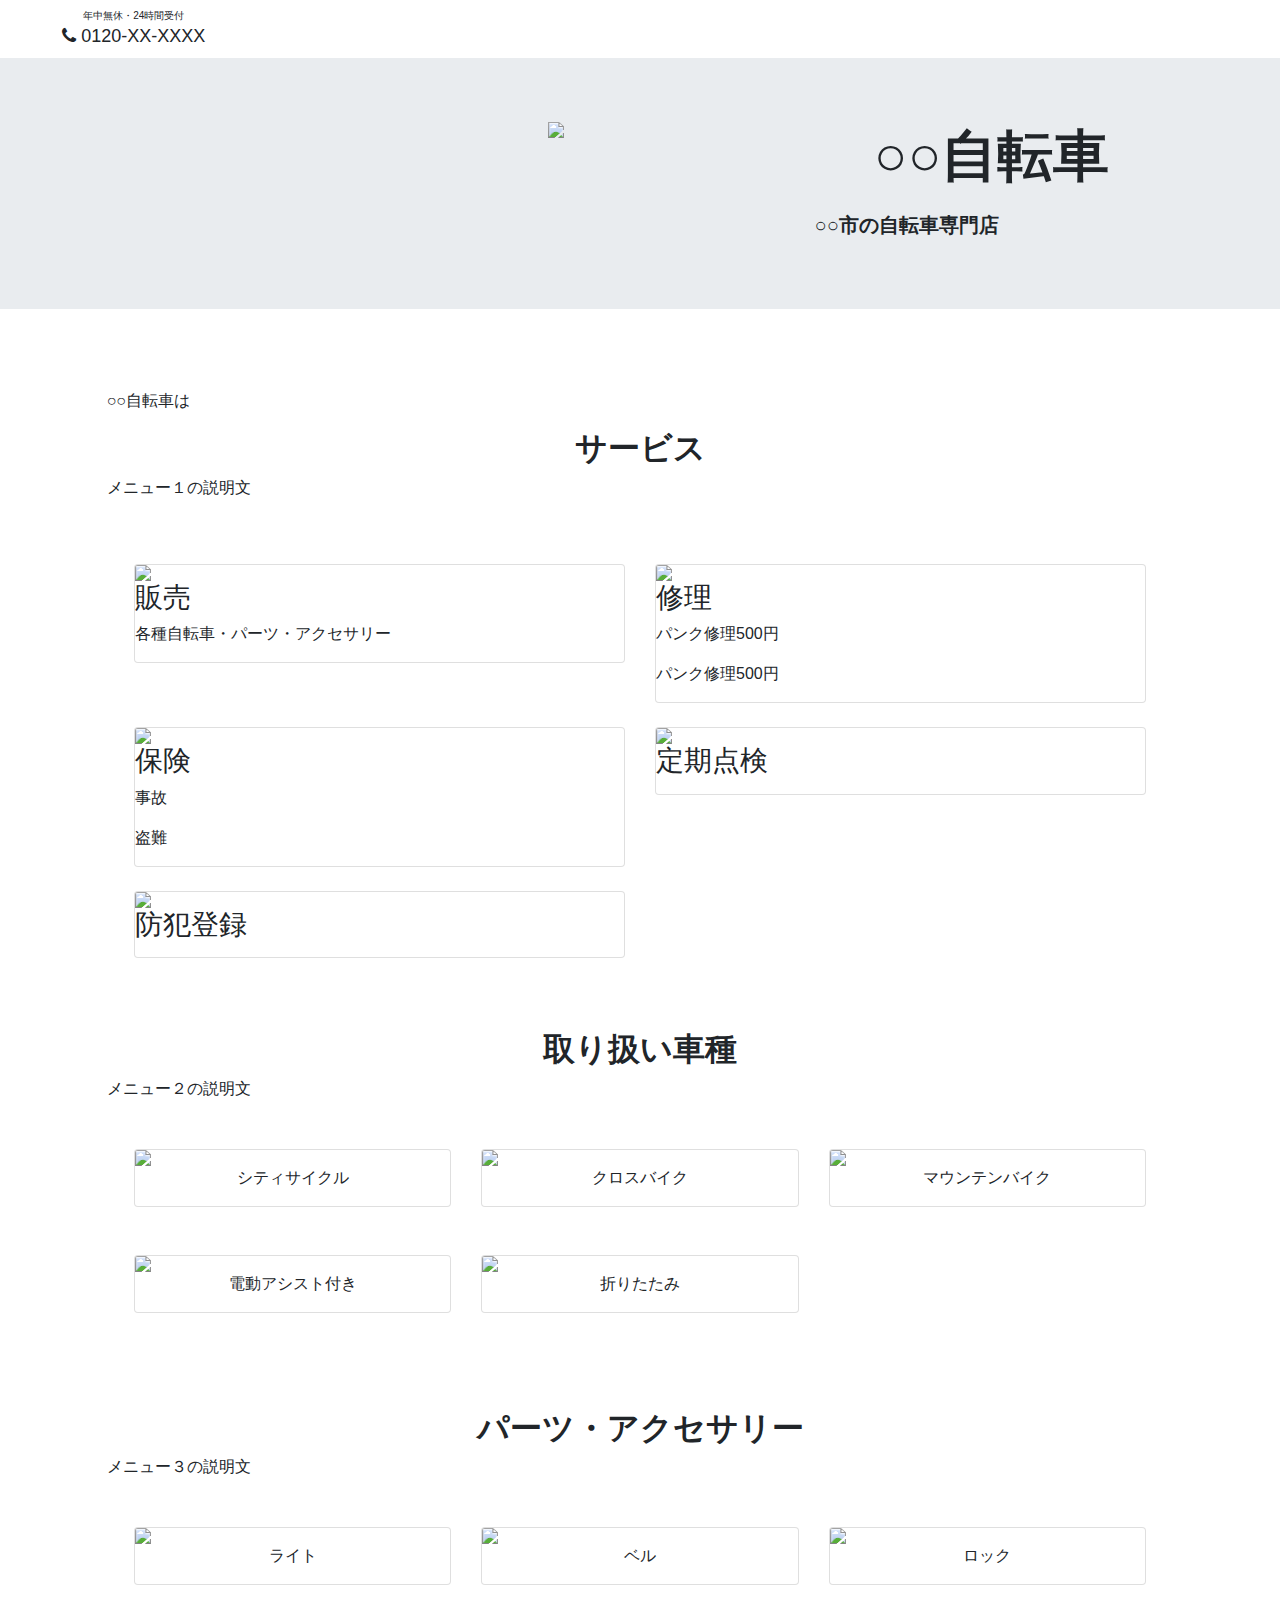
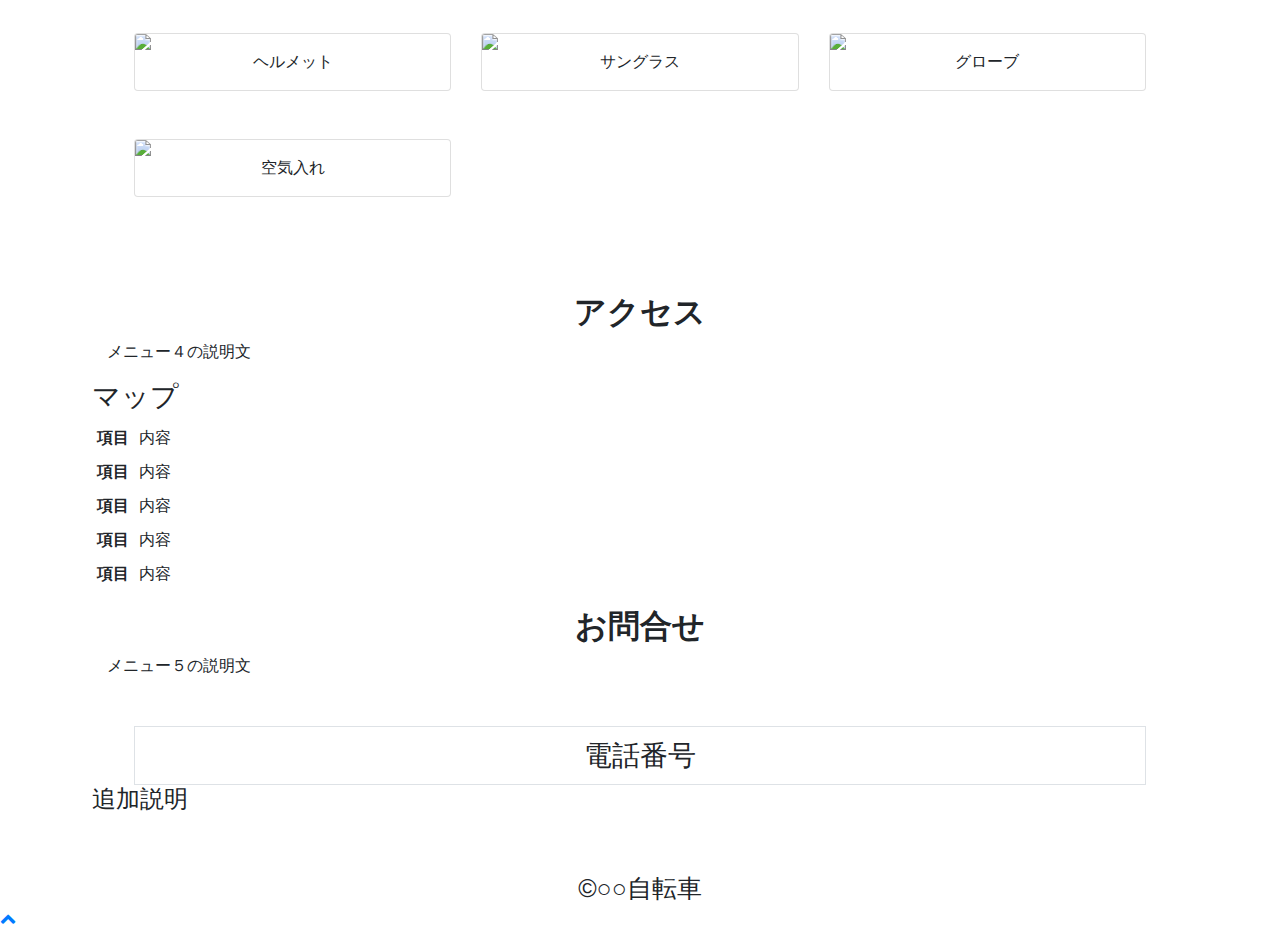
==== index.html @ 11af8e6d "first commit" ====
<!DOCTYPE html>
<HTML lang="ja">
  
  <meta charset="utf-8">
<head>
	<meta name="generator" content="Hugo 0.93.0" />
  
  <link rel="icon" type="image/png" href="https://sample-site.darkmatter.jp/cycleshop/img/favicon.png" size="32x32">

  
  <title>○○自転車</title>

  
  

  
  <script src="https://code.jquery.com/jquery-3.6.0.min.js" integrity="sha256-/xUj+3OJU5yExlq6GSYGSHk7tPXikynS7ogEvDej/m4=" crossorigin="anonymous"></script>

  
  
  <script src="https://cdnjs.cloudflare.com/ajax/libs/popper.js/1.14.3/umd/popper.min.js" integrity="sha384-ZMP7rVo3mIykV+2+9J3UJ46jBk0WLaUAdn689aCwoqbBJiSnjAK/l8WvCWPIPm49" crossorigin="anonymous"></script>
  <script src="https://stackpath.bootstrapcdn.com/bootstrap/4.4.1/js/bootstrap.min.js" integrity="sha384-wfSDF2E50Y2D1uUdj0O3uMBJnjuUD4Ih7YwaYd1iqfktj0Uod8GCExl3Og8ifwB6" crossorigin="anonymous"></script>

  

  
  <link rel="stylesheet" href="https://stackpath.bootstrapcdn.com/bootstrap/4.4.1/css/bootstrap.min.css" integrity="sha384-Vkoo8x4CGsO3+Hhxv8T/Q5PaXtkKtu6ug5TOeNV6gBiFeWPGFN9MuhOf23Q9Ifjh" crossorigin="anonymous">

  
  <link rel="stylesheet" href="https://cdnjs.cloudflare.com/ajax/libs/font-awesome/4.7.0/css/font-awesome.min.css">

  
  <script type="text/javascript" src="https://sample-site.darkmatter.jp/cycleshop/js/script.js"></script>

  
  <link rel="stylesheet" type="text/css" href="https://sample-site.darkmatter.jp/cycleshop/css/style.css">
  <link rel="stylesheet" type="text/css" href="https://sample-site.darkmatter.jp/cycleshop/css/menu.css">

  
  
  
	<meta name="viewport" content="width=device-width" />
  
  
  <style>
    .dropdown:hover>.dropdown-menu { 
        display: block;
    }
    
    @media (max-width:991px) {
      .dropdown-menu{
        display: block!important;
      }
    }
    
    .card-img-top {
	  object-fit: cover;
  	   
	     
    }

     
    .container, .container-lg, .container-md, .container-sm {
      max-width: 95%;
       
         
         
    }
    
  </style>
</head>


  <body class="dkm-body">
    
    <nav class="navbar navbar-expand-lg navbar-dark">
  <div class="container">
    
    <div class="dkm-nav-tel">
      <div style="font-size: x-small; text-align: center;">年中無休・24時間受付</div>
      <div style="font-size: large; text-align: center;"><i class="fa fa-phone"></i> 0120-XX-XXXX</div>
    </div>
    
    
    

    
    <a href="https://sample-site.darkmatter.jp/cycleshop/" class="navbar-brand">
      <span class="dkm-nav-company-name">
        ○○自転車
      </span>
    </a>
          
      
    <button class="navbar-toggler navbar-toggler-right" type="button" data-toggle="collapse" data-target="#navbarResponsive" aria-controls="navbarResponsive" aria-expanded="false" aria-label="Toggle navigation">
      
      <i class="fa fa-bars"></i>
    </button>

    
    <div class="collapse navbar-collapse" id="navbarResponsive" style="white-space: nowrap;">
      
      
      <ul class="navbar-nav ml-auto"> 
        
          
          
          <li class="nav-item">
            <a class="nav-link" href="https://sample-site.darkmatter.jp/cycleshop/#menu1">
              
              <span>サービス</span>
            </a>
          </li>
          
        
          
          
          <li class="nav-item">
            <a class="nav-link" href="https://sample-site.darkmatter.jp/cycleshop/#menu2">
              
              <span>取り扱い車種</span>
            </a>
          </li>
          
        
          
          
          <li class="nav-item">
            <a class="nav-link" href="https://sample-site.darkmatter.jp/cycleshop/#menu3">
              
              <span>パーツ・アクセサリー</span>
            </a>
          </li>
          
        
          
          
          <li class="nav-item">
            <a class="nav-link" href="https://sample-site.darkmatter.jp/cycleshop/#access">
              
              <span>アクセス</span>
            </a>
          </li>
          
        
          
          
          <li class="nav-item">
            <a class="nav-link" href="https://sample-site.darkmatter.jp/cycleshop/#contact">
              
              <span>お問合せ</span>
            </a>
          </li>
          
        
      </ul>
    </div>
  </div>
</nav>


    
    <div id="top_banner" class="jumbotron jumbotron-fluid" style="text-align:center">
      <div class="col-md-7 ml-auto dkm-jb">
        <h1 class="display-4 mb-4 font-weight-bold">
          <div><img src="https://sample-site.darkmatter.jp/cycleshop/img/logo.png" width="170" align="left"></div>
          ○○自転車
        </h1>
        <h2 class="lead font-weight-bold">
          ○○市の自転車専門店
        </h2>
      </div>
    </div>

    
      
    
      
    
      
    
      
    
      
    
      
    

    
    <div class="container">
      <div class="row">
        <div class="col">
          
          <section class="dkm-main py-5" id="sec_2">
            
            <div class="container">
              <p class="mx-auto col-md-auto dkm-text-color">
                ○○自転車は
              </p>
              <p class="mx-auto col-md-auto dkm-text-color">
                
              </p>
            </div>

            
            <div class="container">
              <h2 class="font-weight-bold text-center dkm-menu dkm-menu-index">
                
                <a id="menu1">サービス</a>
              </h2>
              <p class="mx-auto mb-10 col-md-auto dkm-text-color">
                メニュー１の説明文
              </p>
                <div class="py-5">
  <div class="container">
    <div class="row">

<div class="col-md-6">
  <div class="card mb-4">
    <img class="card-img-top" src="https://sample-site.darkmatter.jp/cycleshop/img/sale.jpg">
    <div class="dkm-card-body">
      <h3>販売</h3>
      <p>各種自転車・パーツ・アクセサリー</p>
    </div>
  </div>
</div>

<div class="col-md-6">
  <div class="card mb-4">
    <img class="card-img-top" src="https://sample-site.darkmatter.jp/cycleshop/img/repair.jpg">
    <div class="dkm-card-body">
      <h3>修理</h3>
      <p>パンク修理500円</p>
      <p>パンク修理500円</p>
    </div>
  </div>
</div>

<div class="col-md-6">
  <div class="card mb-4">
    <img class="card-img-top" src="https://sample-site.darkmatter.jp/cycleshop/img/insurance.jpg">
    <div class="dkm-card-body">
      <h3>保険</h3>
      <p>事故</p>
      <p>盗難</p>
    </div>
  </div>
</div>

<div class="col-md-6">
  <div class="card mb-4">
    <img class="card-img-top" src="https://sample-site.darkmatter.jp/cycleshop/img/inspection.jpg">
    <div class="dkm-card-body">
      <h3>定期点検</h3>
      <p></p>
    </div>
  </div>
</div>

<div class="col-md-6">
  <div class="card mb-4">
    <img class="card-img-top" src="https://sample-site.darkmatter.jp/cycleshop/img/bouhan.jpg">
    <div class="dkm-card-body">
      <h3>防犯登録</h3>
      <p></p>
    </div>
  </div>
</div>

    </div>
  </div>
</div>
            </div>

            
            <div class="container">
              <h2 class="font-weight-bold text-center dkm-menu dkm-menu-index"> 
                
                <a id="menu2">取り扱い車種</a>
              </h2>
              <p class="mx-auto mb-10 col-md-auto dkm-text-color">
                メニュー２の説明文
              </p>
                <div class="container mb-5 mt-5">
  <div class="row">

<div class="col-sm-6 col-md-4 mb-5">
  <div class="card">
    <img src="https://sample-site.darkmatter.jp/cycleshop/img/citybike.jpg" class="card-img-top">
    <div class="dkm-smallcard-body">
      <p style="text-align: center;">シティサイクル</p>
    </div>
  </div>
</div>

<div class="col-sm-6 col-md-4 mb-5">
  <div class="card">
    <img src="https://sample-site.darkmatter.jp/cycleshop/img/crossbike.jpg" class="card-img-top">
    <div class="dkm-smallcard-body">
      <p style="text-align: center;">クロスバイク</p>
    </div>
  </div>
</div>

<div class="col-sm-6 col-md-4 mb-5">
  <div class="card">
    <img src="https://sample-site.darkmatter.jp/cycleshop/img/mountainbike.jpg" class="card-img-top">
    <div class="dkm-smallcard-body">
      <p style="text-align: center;">マウンテンバイク</p>
    </div>
  </div>
</div>

<div class="col-sm-6 col-md-4 mb-5">
  <div class="card">
    <img src="https://sample-site.darkmatter.jp/cycleshop/img/electricbike.jpg" class="card-img-top">
    <div class="dkm-smallcard-body">
      <p style="text-align: center;">電動アシスト付き</p>
    </div>
  </div>
</div>

<div class="col-sm-6 col-md-4 mb-5">
  <div class="card">
    <img src="https://sample-site.darkmatter.jp/cycleshop/img/foldingbike.jpg" class="card-img-top">
    <div class="dkm-smallcard-body">
      <p style="text-align: center;">折りたたみ</p>
    </div>
  </div>
</div>

  </div>
</div>

            </div>

            
            <div class="container">
              <h2 class="font-weight-bold text-center dkm-menu dkm-menu-index"> 
                
                <a id="menu3">パーツ・アクセサリー</a>
              </h2>
              <p class="mx-auto mb-10 col-md-auto dkm-text-color">
                メニュー３の説明文
              </p>
                <div class="container mb-5 mt-5">
  <div class="row">

<div class="col-sm-6 col-md-4 mb-5">
  <div class="card">
    <img src="https://sample-site.darkmatter.jp/cycleshop/img/light.jpg" class="card-img-top">
    <div class="dkm-smallcard-body2">
      <p style="text-align: center;" class="dkm-replace">ライト</p>
    </div>
  </div>
</div>

<div class="col-sm-6 col-md-4 mb-5">
  <div class="card">
    <img src="https://sample-site.darkmatter.jp/cycleshop/img/bell.jpg" class="card-img-top">
    <div class="dkm-smallcard-body2">
      <p style="text-align: center;" class="dkm-replace">ベル</p>
    </div>
  </div>
</div>

<div class="col-sm-6 col-md-4 mb-5">
  <div class="card">
    <img src="https://sample-site.darkmatter.jp/cycleshop/img/lock.jpg" class="card-img-top">
  <div class="dkm-smallcard-body2">
    <p style="text-align: center;" class="dkm-replace">ロック</p>
    </div>
  </div>
</div>

<div class="col-sm-6 col-md-4 mb-5">
  <div class="card">
    <img src="https://sample-site.darkmatter.jp/cycleshop/img/helmet.jpg" class="card-img-top">
    <div class="dkm-smallcard-body2">
      <p style="text-align: center;" class="dkm-replace">ヘルメット</p>
    </div>
  </div>
</div>

<div class="col-sm-6 col-md-4 mb-5">
  <div class="card">
    <img src="https://sample-site.darkmatter.jp/cycleshop/img/sunglasses.jpg" class="card-img-top">
    <div class="dkm-smallcard-body2">
      <p style="text-align: center;" class="dkm-replace">サングラス</p>
    </div>
  </div>
</div>

<div class="col-sm-6 col-md-4 mb-5">
  <div class="card">
    <img src="https://sample-site.darkmatter.jp/cycleshop/img/globe.jpg" class="card-img-top">
    <div class="dkm-smallcard-body2">
      <p style="text-align: center;" class="dkm-replace">グローブ</p>
    </div>
  </div>
</div>

<div class="col-sm-6 col-md-4 mb-5">
  <div class="card">
    <img src="https://sample-site.darkmatter.jp/cycleshop/img/pump.jpg" class="card-img-top">
    <div class="dkm-smallcard-body2">
      <p style="text-align: center;" class="dkm-replace">空気入れ</p>
    </div>
  </div>
</div>

  </div>
</div>

            </div>
            
            
            <div class="container">
              <h2 class="font-weight-bold text-center dkm-menu dkm-menu-index"> 
                
                <a id="access">アクセス</a>
              </h2>
              <p class="mx-auto mb-10 col-md-auto dkm-text-color">
                メニュー４の説明文
              </p>
              <p>
                <div class="dkm-text-color">
  <div>
    <h3 class="dkm-replace">マップ</h3>
    
    
  </div>
  <div>
    <table cellpadding="5">
      <tbody>
        <tr>
          <th scope="row" style="white-space: nowrap;" class="dkm-replace">項目</th>
          <td class="dkm-replace">内容</td>
        </tr>
        <tr>
          <th scope="row" style="white-space: nowrap;" class="dkm-replace">項目</th>
          <td class="dkm-replace">内容</td>
        </tr>
        <tr>
          <th scope="row" style="white-space: nowrap;" class="dkm-replace">項目</th>
          <td class="dkm-replace">内容</td>
        </tr>
        <tr>
          <th scope="row" style="white-space: nowrap;" class="dkm-replace">項目</th>
          <td class="dkm-replace">内容</td>
        </tr>
        <tr>
          <th scope="row" style="white-space: nowrap;" class="dkm-replace">項目</th>
          <td class="dkm-replace">内容</td>
        </tr>
      </tbody>
    </table>
  </div>
</div>

              </p>
            </div>

            
            <div class="container">
              <h2 class="font-weight-bold text-center dkm-menu dkm-menu-index"> 
                
                <a id="contact">お問合せ</a>
              </h2>
              <p class="mx-auto mb-5 col-md-auto dkm-text-color">
                メニュー５の説明文
              </p>
                <section class="dkm-text-color">
  <div class="container col-4">
    <div class="border text-center p-2 dkm-section_contact-tel">
      <p class="tel m-1 h3 dkm-replace">電話番号</p>
    </div>
  </div>
  
  <h4 class="dkm-replace">追加説明</h4>
</section>
            </div>
          </section>
        </div>
      </div>
    </div>

    
    <footer style="text-align: center; font-size: 25px;">
    <div class="foot-wrapper dkm-partial-footer-hoge">
        &copy○○自転車
    </div>
</footer>


    
    <nav>
      
      <p id="page-top"><a href="#"><i class="fa fa-chevron-up"></i></a></p>
    </nav>
  </body>
</HTML>
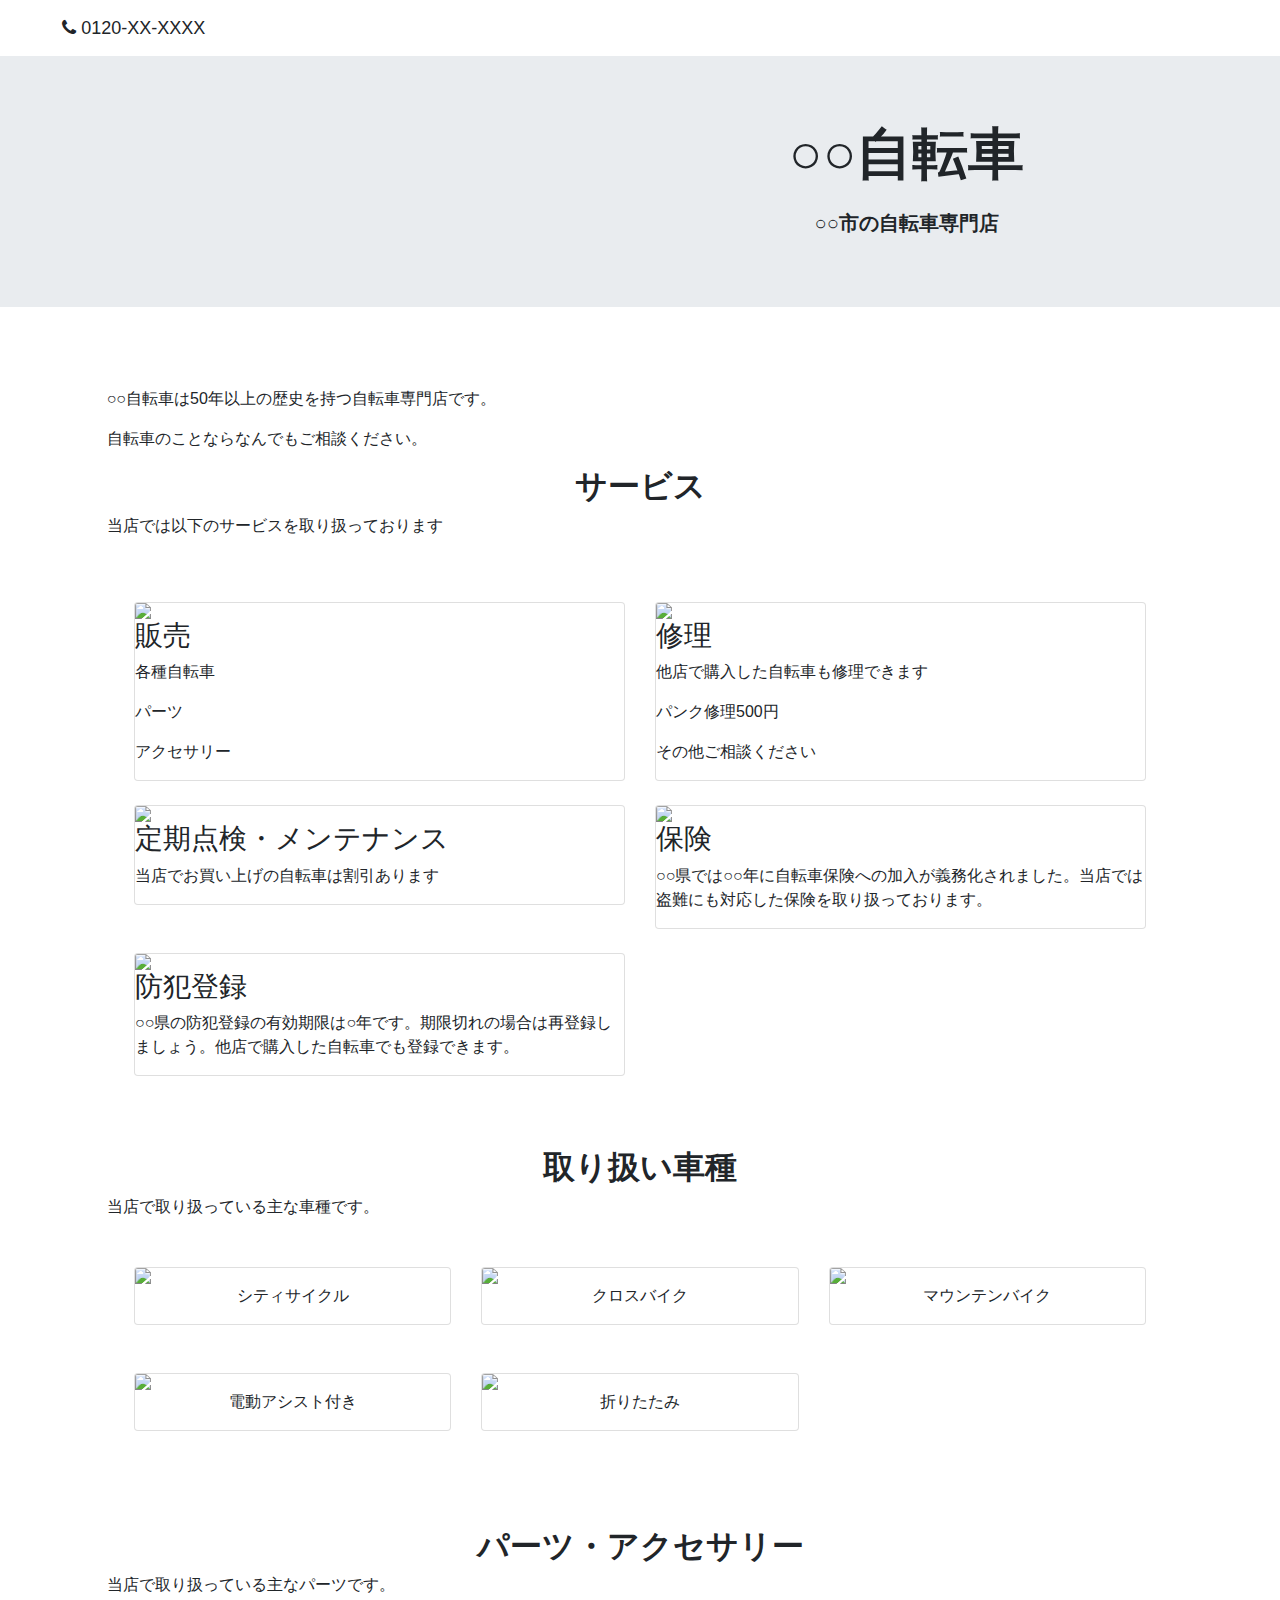
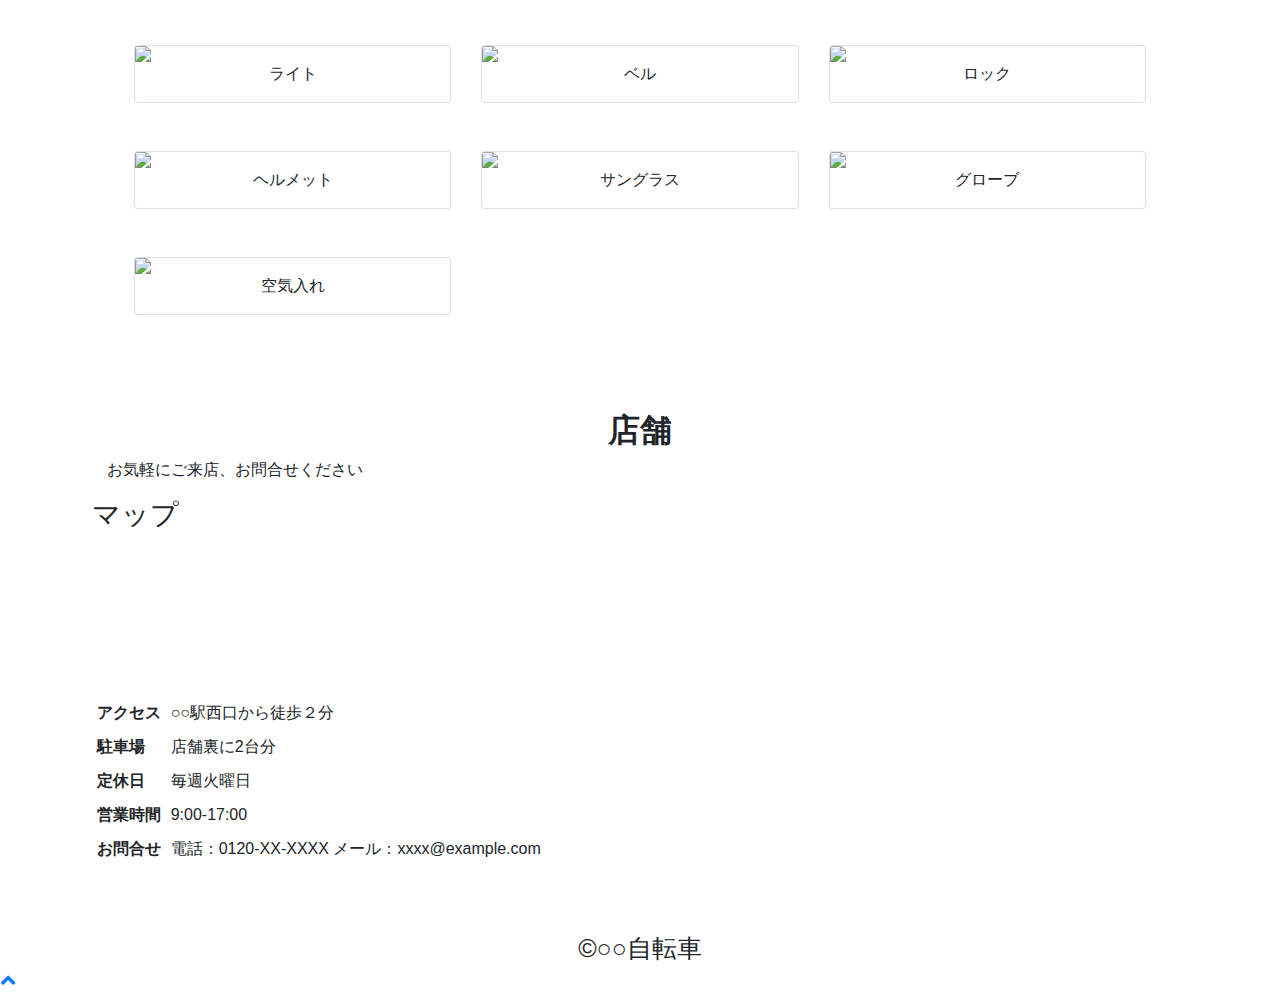
==== commit 3d500142: "iroiro" ====
--- a/index.html
+++ b/index.html
@@ -3,7 +3,7 @@
   
   <meta charset="utf-8">
 <head>
-	<meta name="generator" content="Hugo 0.93.0" />
+	<meta name="generator" content="Hugo 0.89.2" />
   
   <link rel="icon" type="image/png" href="https://sample-site.darkmatter.jp/cycleshop/img/favicon.png" size="32x32">
 
@@ -77,7 +77,6 @@
   <div class="container">
     
     <div class="dkm-nav-tel">
-      <div style="font-size: x-small; text-align: center;">年中無休・24時間受付</div>
       <div style="font-size: large; text-align: center;"><i class="fa fa-phone"></i> 0120-XX-XXXX</div>
     </div>
     
@@ -138,17 +137,7 @@
           <li class="nav-item">
             <a class="nav-link" href="https://sample-site.darkmatter.jp/cycleshop/#access">
               
-              <span>アクセス</span>
-            </a>
-          </li>
-          
-        
-          
-          
-          <li class="nav-item">
-            <a class="nav-link" href="https://sample-site.darkmatter.jp/cycleshop/#contact">
-              
-              <span>お問合せ</span>
+              <span>店舗</span>
             </a>
           </li>
           
@@ -163,7 +152,8 @@
     <div id="top_banner" class="jumbotron jumbotron-fluid" style="text-align:center">
       <div class="col-md-7 ml-auto dkm-jb">
         <h1 class="display-4 mb-4 font-weight-bold">
-          <div><img src="https://sample-site.darkmatter.jp/cycleshop/img/logo.png" width="170" align="left"></div>
+          
+          
           ○○自転車
         </h1>
         <h2 class="lead font-weight-bold">
@@ -183,8 +173,6 @@
     
       
     
-      
-    
 
     
     <div class="container">
@@ -195,10 +183,10 @@
             
             <div class="container">
               <p class="mx-auto col-md-auto dkm-text-color">
-                ○○自転車は
+                ○○自転車は50年以上の歴史を持つ自転車専門店です。
               </p>
               <p class="mx-auto col-md-auto dkm-text-color">
-                
+                自転車のことならなんでもご相談ください。
               </p>
             </div>
 
@@ -209,7 +197,7 @@
                 <a id="menu1">サービス</a>
               </h2>
               <p class="mx-auto mb-10 col-md-auto dkm-text-color">
-                メニュー１の説明文
+                当店では以下のサービスを取り扱っております
               </p>
                 <div class="py-5">
   <div class="container">
@@ -220,7 +208,9 @@
     <img class="card-img-top" src="https://sample-site.darkmatter.jp/cycleshop/img/sale.jpg">
     <div class="dkm-card-body">
       <h3>販売</h3>
-      <p>各種自転車・パーツ・アクセサリー</p>
+      <p>各種自転車</p>
+      <p>パーツ</p>
+      <p>アクセサリー</p>
     </div>
   </div>
 </div>
@@ -230,8 +220,19 @@
     <img class="card-img-top" src="https://sample-site.darkmatter.jp/cycleshop/img/repair.jpg">
     <div class="dkm-card-body">
       <h3>修理</h3>
+      <p>他店で購入した自転車も修理できます</p>
       <p>パンク修理500円</p>
-      <p>パンク修理500円</p>
+      <p>その他ご相談ください</p>
+    </div>
+  </div>
+</div>
+
+<div class="col-md-6">
+  <div class="card mb-4">
+    <img class="card-img-top" src="https://sample-site.darkmatter.jp/cycleshop/img/inspection.jpg">
+    <div class="dkm-card-body">
+      <h3>定期点検・メンテナンス</h3>
+      <p>当店でお買い上げの自転車は割引あります</p>
     </div>
   </div>
 </div>
@@ -241,18 +242,7 @@
     <img class="card-img-top" src="https://sample-site.darkmatter.jp/cycleshop/img/insurance.jpg">
     <div class="dkm-card-body">
       <h3>保険</h3>
-      <p>事故</p>
-      <p>盗難</p>
-    </div>
-  </div>
-</div>
-
-<div class="col-md-6">
-  <div class="card mb-4">
-    <img class="card-img-top" src="https://sample-site.darkmatter.jp/cycleshop/img/inspection.jpg">
-    <div class="dkm-card-body">
-      <h3>定期点検</h3>
-      <p></p>
+      <p>○○県では○○年に自転車保険への加入が義務化されました。当店では盗難にも対応した保険を取り扱っております。</p>
     </div>
   </div>
 </div>
@@ -262,7 +252,7 @@
     <img class="card-img-top" src="https://sample-site.darkmatter.jp/cycleshop/img/bouhan.jpg">
     <div class="dkm-card-body">
       <h3>防犯登録</h3>
-      <p></p>
+      <p>○○県の防犯登録の有効期限は○年です。期限切れの場合は再登録しましょう。他店で購入した自転車でも登録できます。</p>
     </div>
   </div>
 </div>
@@ -279,7 +269,7 @@
                 <a id="menu2">取り扱い車種</a>
               </h2>
               <p class="mx-auto mb-10 col-md-auto dkm-text-color">
-                メニュー２の説明文
+                当店で取り扱っている主な車種です。
               </p>
                 <div class="container mb-5 mt-5">
   <div class="row">
@@ -341,7 +331,7 @@
                 <a id="menu3">パーツ・アクセサリー</a>
               </h2>
               <p class="mx-auto mb-10 col-md-auto dkm-text-color">
-                メニュー３の説明文
+                当店で取り扱っている主なパーツです。
               </p>
                 <div class="container mb-5 mt-5">
   <div class="row">
@@ -418,40 +408,40 @@
             <div class="container">
               <h2 class="font-weight-bold text-center dkm-menu dkm-menu-index"> 
                 
-                <a id="access">アクセス</a>
+                <a id="access">店舗</a>
               </h2>
               <p class="mx-auto mb-10 col-md-auto dkm-text-color">
-                メニュー４の説明文
+                お気軽にご来店、お問合せください
               </p>
               <p>
                 <div class="dkm-text-color">
   <div>
     <h3 class="dkm-replace">マップ</h3>
     
-    
+    <iframe src="https://www.google.com/maps/embed?pb=!1m14!1m8!1m3!1d3240.830828060774!2d139.7648629!3d35.6811673!3m2!1i1024!2i768!4f13.1!3m3!1m2!1s0x60188bfbd89f700b%3A0x277c49ba34ed38!2z5p2x5Lqs6aeF!5e0!3m2!1sja!2sjp!4v1540728928735" frameborder="0" style="border:0" allowfullscreen=""></iframe>
   </div>
   <div>
     <table cellpadding="5">
       <tbody>
         <tr>
-          <th scope="row" style="white-space: nowrap;" class="dkm-replace">項目</th>
-          <td class="dkm-replace">内容</td>
+          <th scope="row" style="white-space: nowrap;" class="dkm-replace">アクセス</th>
+          <td class="dkm-replace">○○駅西口から徒歩２分</td>
         </tr>
         <tr>
-          <th scope="row" style="white-space: nowrap;" class="dkm-replace">項目</th>
-          <td class="dkm-replace">内容</td>
+          <th scope="row" style="white-space: nowrap;" class="dkm-replace">駐車場</th>
+          <td class="dkm-replace">店舗裏に2台分</td>
         </tr>
         <tr>
-          <th scope="row" style="white-space: nowrap;" class="dkm-replace">項目</th>
-          <td class="dkm-replace">内容</td>
+          <th scope="row" style="white-space: nowrap;" class="dkm-replace">定休日</th>
+          <td class="dkm-replace">毎週火曜日</td>
         </tr>
         <tr>
-          <th scope="row" style="white-space: nowrap;" class="dkm-replace">項目</th>
-          <td class="dkm-replace">内容</td>
+          <th scope="row" style="white-space: nowrap;" class="dkm-replace">営業時間</th>
+          <td class="dkm-replace">9:00-17:00</td>
         </tr>
         <tr>
-          <th scope="row" style="white-space: nowrap;" class="dkm-replace">項目</th>
-          <td class="dkm-replace">内容</td>
+          <th scope="row" style="white-space: nowrap;" class="dkm-replace">お問合せ</th>
+          <td class="dkm-replace">電話：0120-XX-XXXX メール：xxxx@example.com</td>
         </tr>
       </tbody>
     </table>
@@ -462,24 +452,7 @@
             </div>
 
             
-            <div class="container">
-              <h2 class="font-weight-bold text-center dkm-menu dkm-menu-index"> 
-                
-                <a id="contact">お問合せ</a>
-              </h2>
-              <p class="mx-auto mb-5 col-md-auto dkm-text-color">
-                メニュー５の説明文
-              </p>
-                <section class="dkm-text-color">
-  <div class="container col-4">
-    <div class="border text-center p-2 dkm-section_contact-tel">
-      <p class="tel m-1 h3 dkm-replace">電話番号</p>
-    </div>
-  </div>
-  
-  <h4 class="dkm-replace">追加説明</h4>
-</section>
-            </div>
+            
           </section>
         </div>
       </div>
